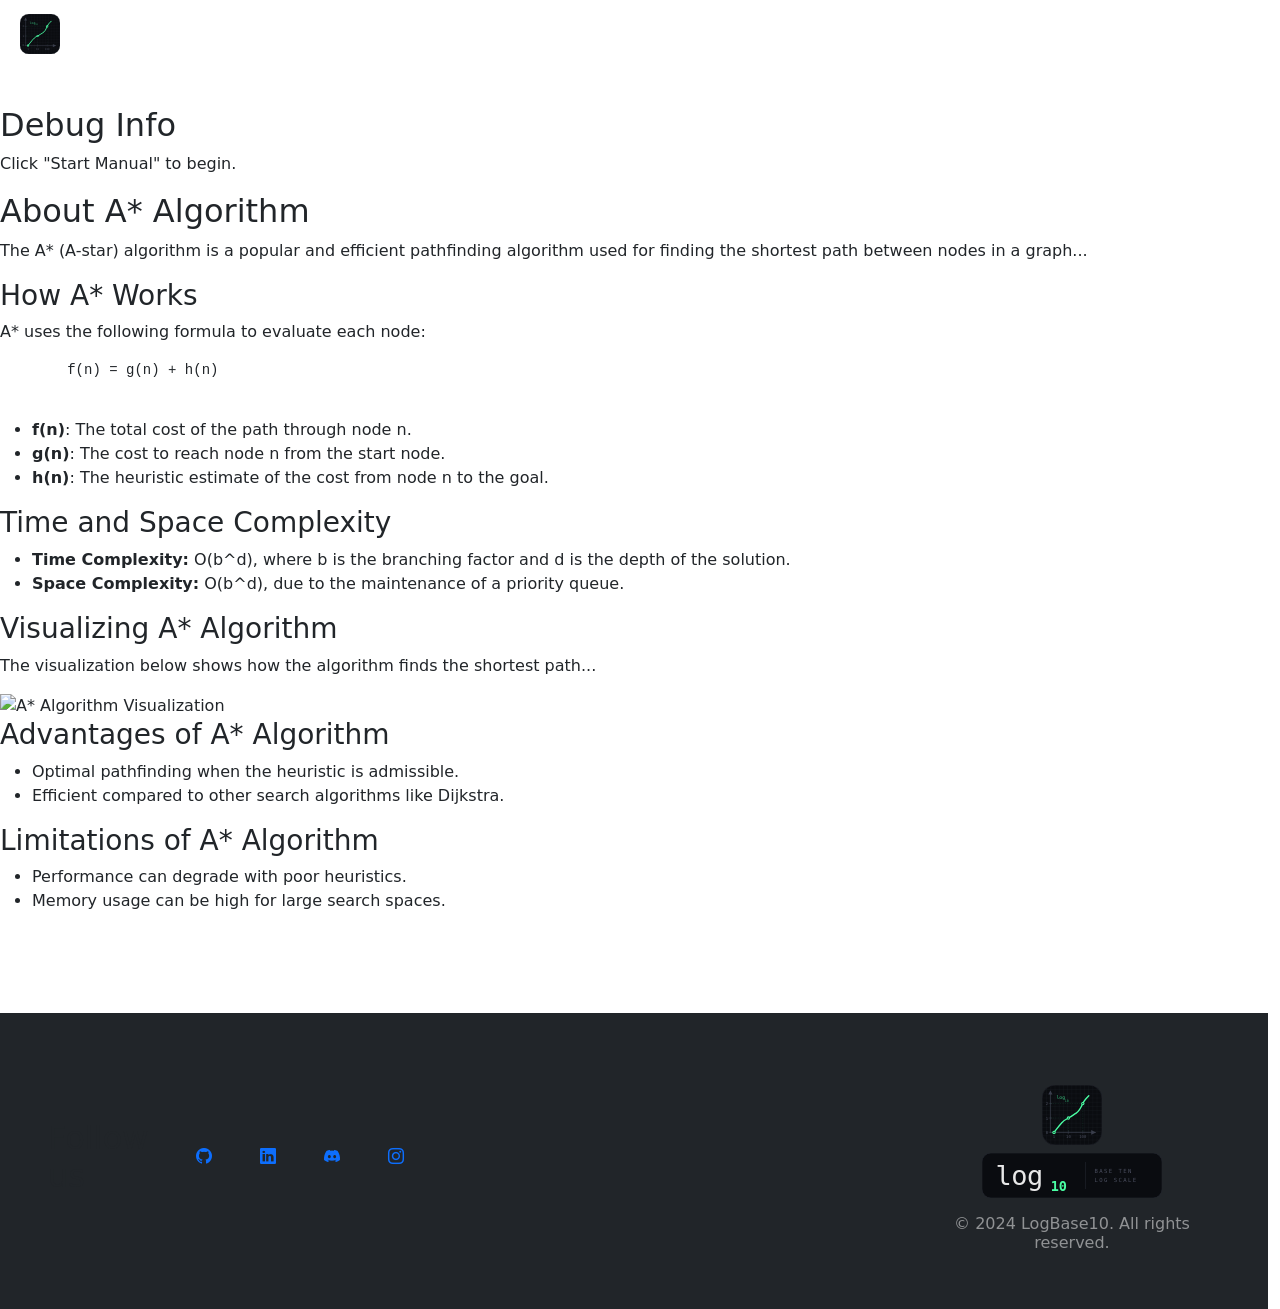
==== astar/astar.html @ a0bad545 "Add files via upload" ====
<!DOCTYPE html>
<html lang="en">

<head>
    <meta charset="UTF-8">
    <meta name="viewport" content="width=device-width, initial-scale=1.0">
    <title>A* Algorithm - Manual & Automatic Mode</title>
    <link rel="stylesheet" href="https://cdn.jsdelivr.net/npm/bootstrap-icons@1.11.3/font/bootstrap-icons.min.css">
    <link href="https://cdn.jsdelivr.net/npm/bootstrap@5.3.3/dist/css/bootstrap.min.css" rel="stylesheet"
        integrity="sha384-QWTKZyjpPEjISv5WaRU9OFeRpok6YctnYmDr5pNlyT2bRjXh0JMhjY6hW+ALEwIH" crossorigin="anonymous">
    <link rel="stylesheet" href="../css/Algorithm.css">

</head>

<body>
    <header>
        <a href="../index.html"
            style="text-decoration: none; display: flex; align-items: center; gap: 15px; padding: 10px 20px;">
            <img src="../assests/logbase10-icon-dark.svg" alt="LogBase10 Icon" width="40px">
            <h1 style="margin: 0; color: white;">A* <span>Search</span> Visualization</h1>
        </a>
    </header>

    <div id="grid-container"></div>

    <div class="controls">
        <button id="automatic" style="color: white;" class="btn">Start</button>
        <button id="reset" style="color: white;" class="btn">Reset</button>
        <button id="generate" style="color: white;" class="btn">Generate Maze</button>
    </div>

    <div id="debug-panel">
        <h2>Debug Info</h2>
        <p id="debug-text">Click "Start Manual" to begin.</p>
    </div>

    <section>
        <h2>About A* Algorithm</h2>
        <p>The A* (A-star) algorithm is a popular and efficient pathfinding algorithm used for finding the shortest path
            between nodes in a graph...</p>

        <h3>How A* Works</h3>
        <p>A* uses the following formula to evaluate each node:</p>
        <pre>
        f(n) = g(n) + h(n)
        </pre>
        <ul>
            <li><strong>f(n)</strong>: The total cost of the path through node n.</li>
            <li><strong>g(n)</strong>: The cost to reach node n from the start node.</li>
            <li><strong>h(n)</strong>: The heuristic estimate of the cost from node n to the goal.</li>
        </ul>

        <h3>Time and Space Complexity</h3>
        <ul>
            <li><strong>Time Complexity:</strong> O(b^d), where b is the branching factor and d is the depth of the
                solution.</li>
            <li><strong>Space Complexity:</strong> O(b^d), due to the maintenance of a priority queue.</li>
        </ul>

        <h3>Visualizing A* Algorithm</h3>
        <p>The visualization below shows how the algorithm finds the shortest path...</p>

        <img src="https://media.geeksforgeeks.org/wp-content/uploads/a_-search-algorithm-1.png" alt="A* Algorithm Visualization" width="600" />

        <h3>Advantages of A* Algorithm</h3>
        <ul>
            <li>Optimal pathfinding when the heuristic is admissible.</li>
            <li>Efficient compared to other search algorithms like Dijkstra.</li>
        </ul>

        <h3>Limitations of A* Algorithm</h3>
        <ul>
            <li>Performance can degrade with poor heuristics.</li>
            <li>Memory usage can be high for large search spaces.</li>
        </ul>
    </section>


    <section class="footer container-fluid bg-dark row  footer_border_box p-5"
        style="margin-top:100px; width:100vw; min-height:20vh; display:flex; flex-wrap:wrap; justify-content:space-between;">

        <div class="col-lg-3 col-md-3 col-sm-6 col-xs-12 d-flex  align-items-center gap-5">
            <h2 class="local_footer_tag_text">Follow us</h2>
            <a class="mb-2"><i class="bi bi-github local_footer_logos"></i></a>
            <a class="mb-2"><i class="bi bi-linkedin local_footer_logos"></i></a>
            <a class="mb-2"><i class="bi bi-discord local_footer_logos"></i></a>
            <a class="mb-2"><i class="bi bi-instagram local_footer_logos"></i></a>
        </div>
        <div class="col-lg-3 col-md-3 col-sm-6 col-xs-12 d-flex flex-column align-items-center mt-4">
            <img src="../assests/logbase10-icon-dark.svg" alt="LogBase10 Icon" width="60px" class="mb-2">
            <img src="../assests/logbase10-wordmark.svg" alt="LogBase10 Logo" width="180px">
            <h6 class="mt-3" style="text-align: center; color: rgba(255, 255, 255, 0.5);">© 2024 LogBase10. All rights
                reserved. </h6>
        </div>
    </section>


    <script src="https://cdn.jsdelivr.net/npm/bootstrap@5.3.3/dist/js/bootstrap.bundle.min.js"
        integrity="sha384-YvpcrYf0tY3lHB60NNkmXc5s9fDVZLESaAA55NDzOxhy9GkcIdslK1eN7N6jIeHz"
        crossorigin="anonymous"></script>
    <script type="module" src="astar.js"></script>

</body>

</html>
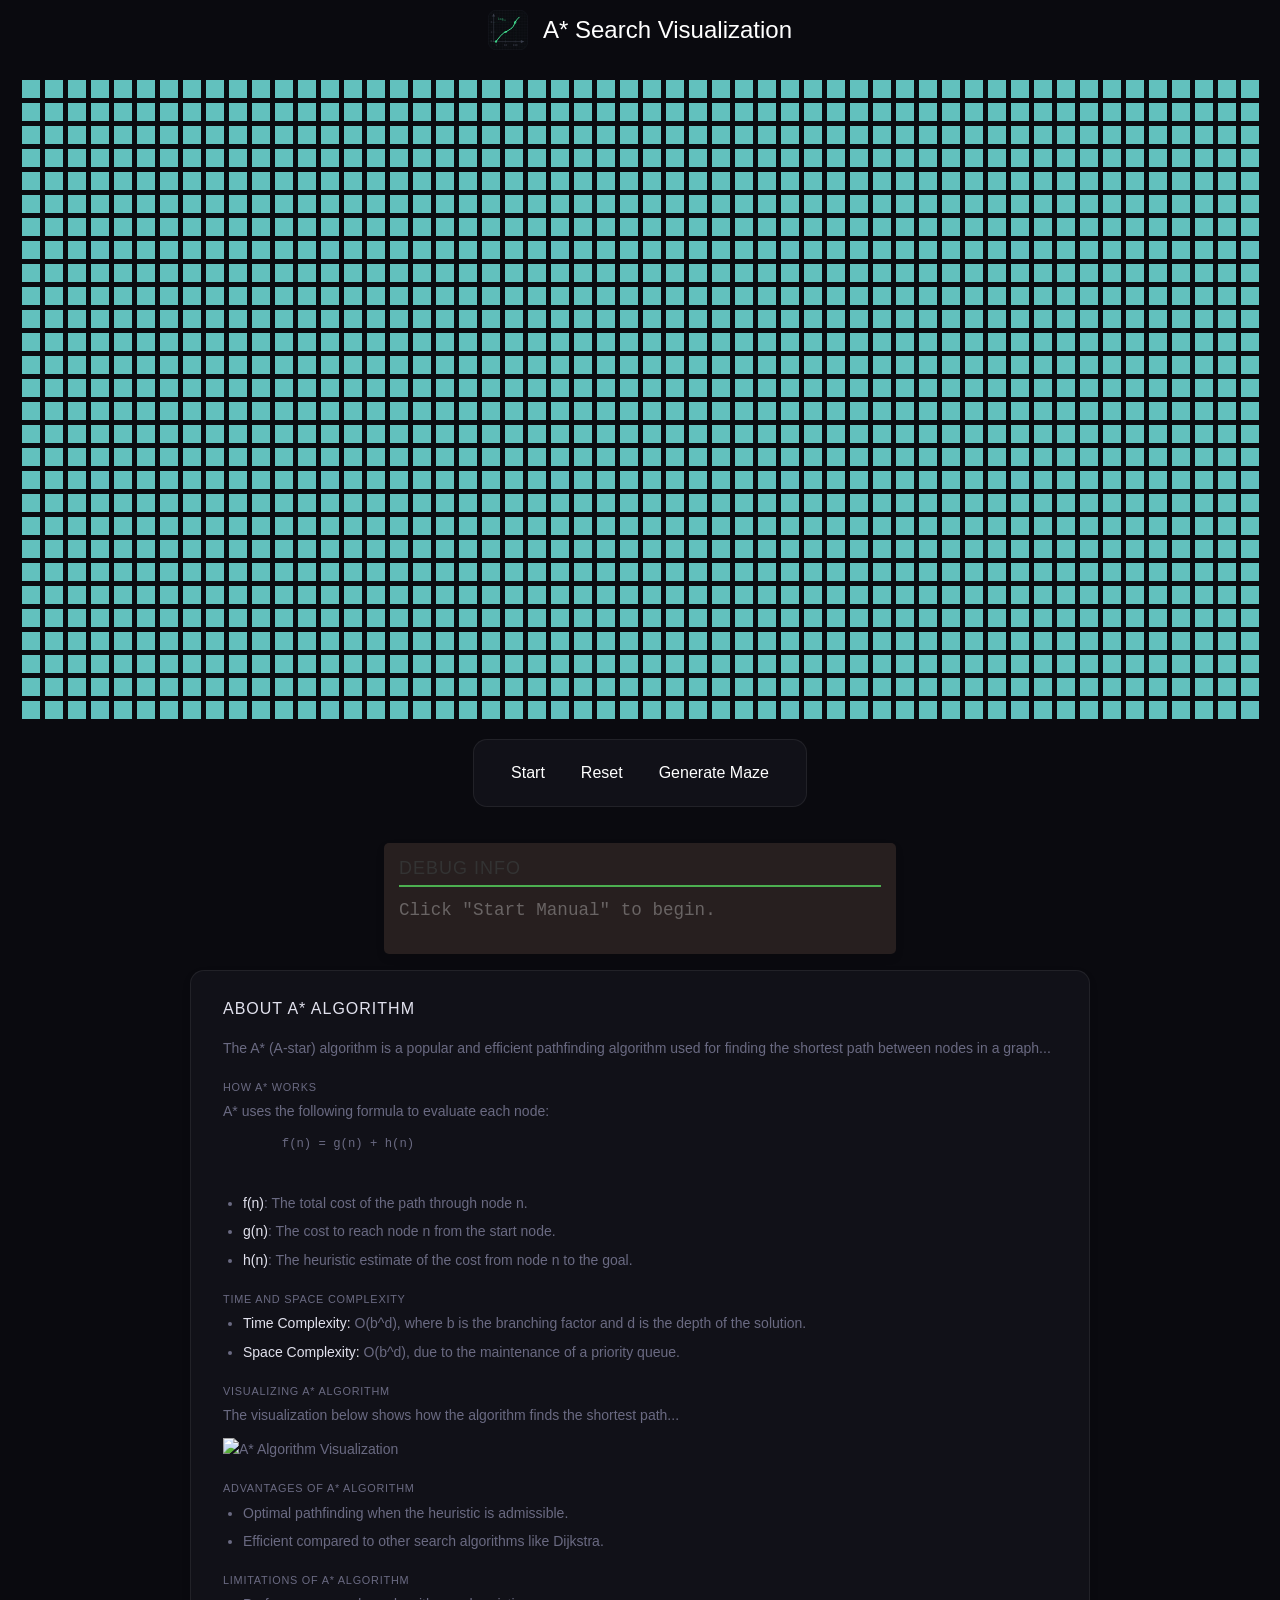
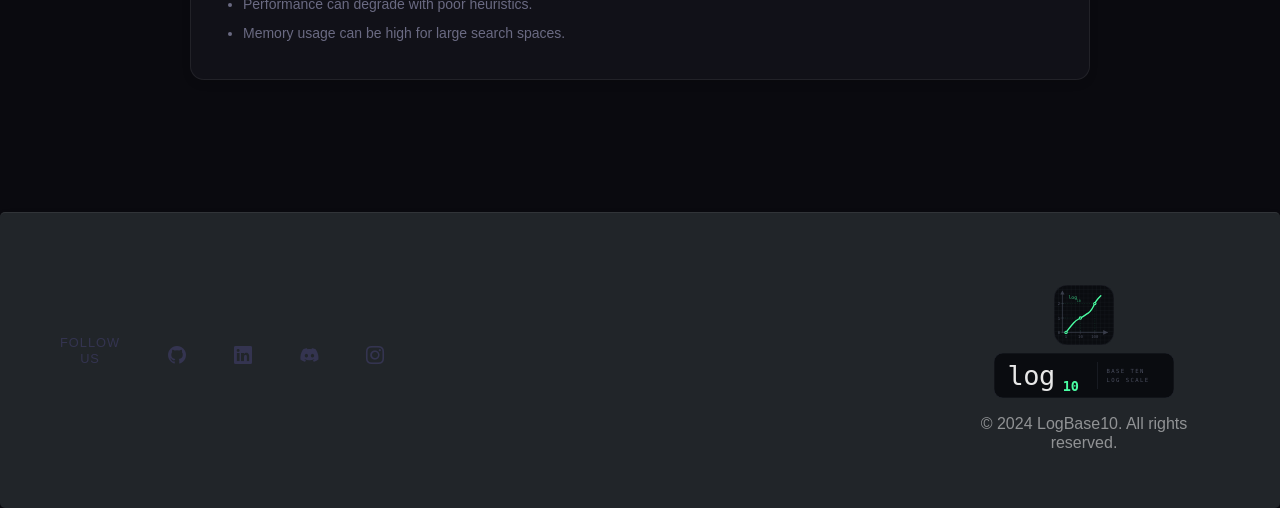
==== commit ec73568d: "Add files via upload" ====
--- a/astar/astar.html
+++ b/astar/astar.html
@@ -8,7 +8,7 @@
     <link rel="stylesheet" href="https://cdn.jsdelivr.net/npm/bootstrap-icons@1.11.3/font/bootstrap-icons.min.css">
     <link href="https://cdn.jsdelivr.net/npm/bootstrap@5.3.3/dist/css/bootstrap.min.css" rel="stylesheet"
         integrity="sha384-QWTKZyjpPEjISv5WaRU9OFeRpok6YctnYmDr5pNlyT2bRjXh0JMhjY6hW+ALEwIH" crossorigin="anonymous">
-    <link rel="stylesheet" href="../css/Algorithm.css">
+    <link rel="stylesheet" href="../css/algorithm.css">
 
 </head>
 
--- a/css/algorithm.css
+++ b/css/algorithm.css
@@ -0,0 +1,315 @@
+body {
+  font-family: Arial, sans-serif;
+  display: flex;
+  flex-direction: column;
+  align-items: center;
+  margin: 0;
+  padding: 0;
+}
+
+h1 {
+  margin: 20px 0;
+  color: #333;
+  font-size: 24px;
+}
+
+#grid-container {
+  display: grid;
+  grid-template-columns: repeat(10, 30px);
+  grid-template-rows: repeat(10, 30px);
+  gap: 5px;
+  margin: 20px 0;
+}
+
+.grid-container {
+  display: grid;
+  gap: 2px;
+}
+
+.cell {
+  width: 18px;
+  height: 18px;
+  background-color: #62c1be;
+  transition: background-color 0.3s ease, transform 0.3s ease;
+  cursor: pointer;
+}
+
+.visited {
+  background-color: rgb(207, 204, 16);
+}
+
+.head {
+  background-color: #ff3366;
+  transform: scale(1.05);
+}
+
+.path {
+  background-color: rgba(0, 0, 255, 0.7);
+}
+
+.wall {
+  background-color: rgb(89, 77, 77);
+}
+
+.start {
+  background-color: rgb(33, 202, 21);
+}
+
+.end {
+  background-color: red;
+}
+
+.path-follow {
+  background-color: rgba(255, 255, 0, 0.7);
+
+  transform: scale(1.1);
+}
+
+button {
+  padding: 10px 20px;
+  font-size: 16px;
+  color: #fff;
+  background-color: #007bff;
+  border: none;
+  border-radius: 5px;
+  cursor: pointer;
+  transition: background-color 0.3s ease;
+}
+
+button:hover {
+  background-color: #0056b3;
+}
+
+button:disabled {
+  background-color: #aaa;
+  cursor: not-allowed;
+}
+
+#debug-panel {
+  width: 40%;
+  margin-top: 20px;
+  padding: 15px;
+  background-color: #271f1f;
+  border-radius: 5px;
+  box-shadow: 0 4px 8px rgba(0, 0, 0, 0.1);
+  font-size: 16px;
+  color: #4c4545;
+  text-align: left;
+}
+
+#debug-text {
+  font-size: 1.1em;
+  color: #696464;
+  font-family: 'Courier New', Courier, monospace;
+  white-space: pre-wrap;
+}
+
+h2 {
+  color: #333;
+  font-size: 18px;
+  text-transform: uppercase;
+  letter-spacing: 1px;
+  border-bottom: 2px solid #4CAF50;
+  padding-bottom: 5px;
+  margin-bottom: 10px;
+}
+
+section {
+  margin-top: 20px;
+  padding: 15px;
+  background-color: rgb(137, 164, 164);
+  border-radius: 5px;
+  box-shadow: 0 4px 8px rgba(0, 0, 0, 0.1);
+  font-size: 16px;
+  color: #070907;
+  text-align: left;
+}
+
+footer {
+  background-color: #333;
+  color: white;
+  text-align: center;
+  padding: 20px;
+  margin-top: 40px;
+}
+
+footer a {
+  color: #4CAF50;
+  text-decoration: none;
+}
+
+footer a:hover {
+  text-decoration: underline;
+}
+
+
+
+@import url('https://fonts.googleapis.com/css2?family=Inter:wght@300;400;500;600&family=JetBrains+Mono:wght@400;500&display=swap');
+
+:root {
+  --bg: #0a0a0f;
+  --surface: #111118;
+  --surface-2: #16161e;
+  --surface-3: #1c1c26;
+  --border: rgba(255, 255, 255, 0.07);
+  --border-active: rgba(255, 255, 255, 0.13);
+  --text: #e2e2ee;
+  --text-muted: #6a6a82;
+  --text-dim: #343450;
+  --accent: #7c6af0;
+  --green: #3dd68c;
+  --red: #f05454;
+  --amber: #f0a054;
+  --blue: #54a0f0;
+  --radius: 10px;
+  --radius-lg: 14px;
+  --mono: 'JetBrains Mono', 'Fira Code', 'Courier New', monospace;
+}
+
+*,
+*::before,
+*::after {
+  box-sizing: border-box;
+}
+
+body {
+  background: var(--bg);
+  color: var(--text);
+  font-family: 'Inter', -apple-system, sans-serif;
+  font-size: 14px;
+  margin: 0;
+  padding: 0;
+  display: flex;
+  flex-direction: column;
+  align-items: center;
+  min-height: 100vh;
+  overflow-x: hidden;
+  -webkit-font-smoothing: antialiased;
+}
+
+
+/* DESCRIPTION SECTION */
+section:not(.footer) {
+  background: var(--surface);
+  border: 1px solid var(--border);
+  border-radius: var(--radius-lg);
+  padding: 1.75rem 2rem;
+  max-width: 900px;
+  width: 90%;
+  margin: 1rem auto 2rem;
+  color: var(--text-muted);
+  font-size: 0.875rem;
+  line-height: 1.7;
+  text-align: left;
+}
+
+section h2 {
+  font-size: 1rem;
+  font-weight: 500;
+  color: var(--text);
+  margin: 0 0 0.875rem;
+  border: none;
+}
+
+section h3 {
+  font-size: 0.68rem;
+  font-weight: 500;
+  text-transform: uppercase;
+  letter-spacing: 0.07em;
+  color: var(--text-muted);
+  margin: 1.25rem 0 0.4rem;
+}
+
+section p {
+  margin: 0 0 0.625rem;
+}
+
+section ul {
+  margin: 0;
+  padding-left: 1.25rem;
+}
+
+section li {
+  margin-bottom: 0.3rem;
+}
+
+section strong {
+  color: var(--text);
+  font-weight: 500;
+}
+
+/* LEGEND */
+.legend {
+  display: flex;
+  flex-wrap: wrap;
+  gap: 0.75rem;
+  justify-content: center;
+  padding: 0.75rem 1.25rem;
+  background: var(--surface);
+  border: 1px solid var(--border);
+  border-radius: var(--radius-lg);
+  margin: 0 auto 1rem;
+  max-width: 600px;
+}
+
+.legend-item {
+  display: flex;
+  align-items: center;
+  gap: 0.375rem;
+  font-size: 0.68rem;
+  color: var(--text-muted);
+}
+
+.legend-dot {
+  width: 10px;
+  height: 10px;
+  border-radius: 2px;
+  flex-shrink: 0;
+}
+
+/* FOOTER */
+footer,
+section.footer {
+  background: var(--surface);
+  border-top: 1px solid var(--border);
+  width: 100%;
+  padding: 2rem;
+  text-align: center;
+  color: var(--text-dim);
+  font-size: 0.72rem;
+  margin-top: auto;
+  display: flex;
+  justify-content: center;
+  align-items: center;
+  gap: 2rem;
+  flex-wrap: wrap;
+}
+
+.local_footer_logos {
+  font-size: 18px;
+  color: var(--text-dim);
+  transition: color 0.2s;
+}
+
+.local_footer_logos:hover {
+  color: var(--accent);
+}
+
+.local_footer_tag_text {
+  color: var(--text-dim);
+  font-size: 0.8rem;
+}
+
+.controls {
+  display: flex;
+  gap: 0.625rem;
+  flex-wrap: wrap;
+  justify-content: center;
+  padding: 0.875rem 1.5rem;
+  background: var(--surface);
+  border: 1px solid var(--border);
+  border-radius: var(--radius-lg);
+  margin: 0 auto 1rem;
+  max-width: 600px;
+  color: wheat;
+}
